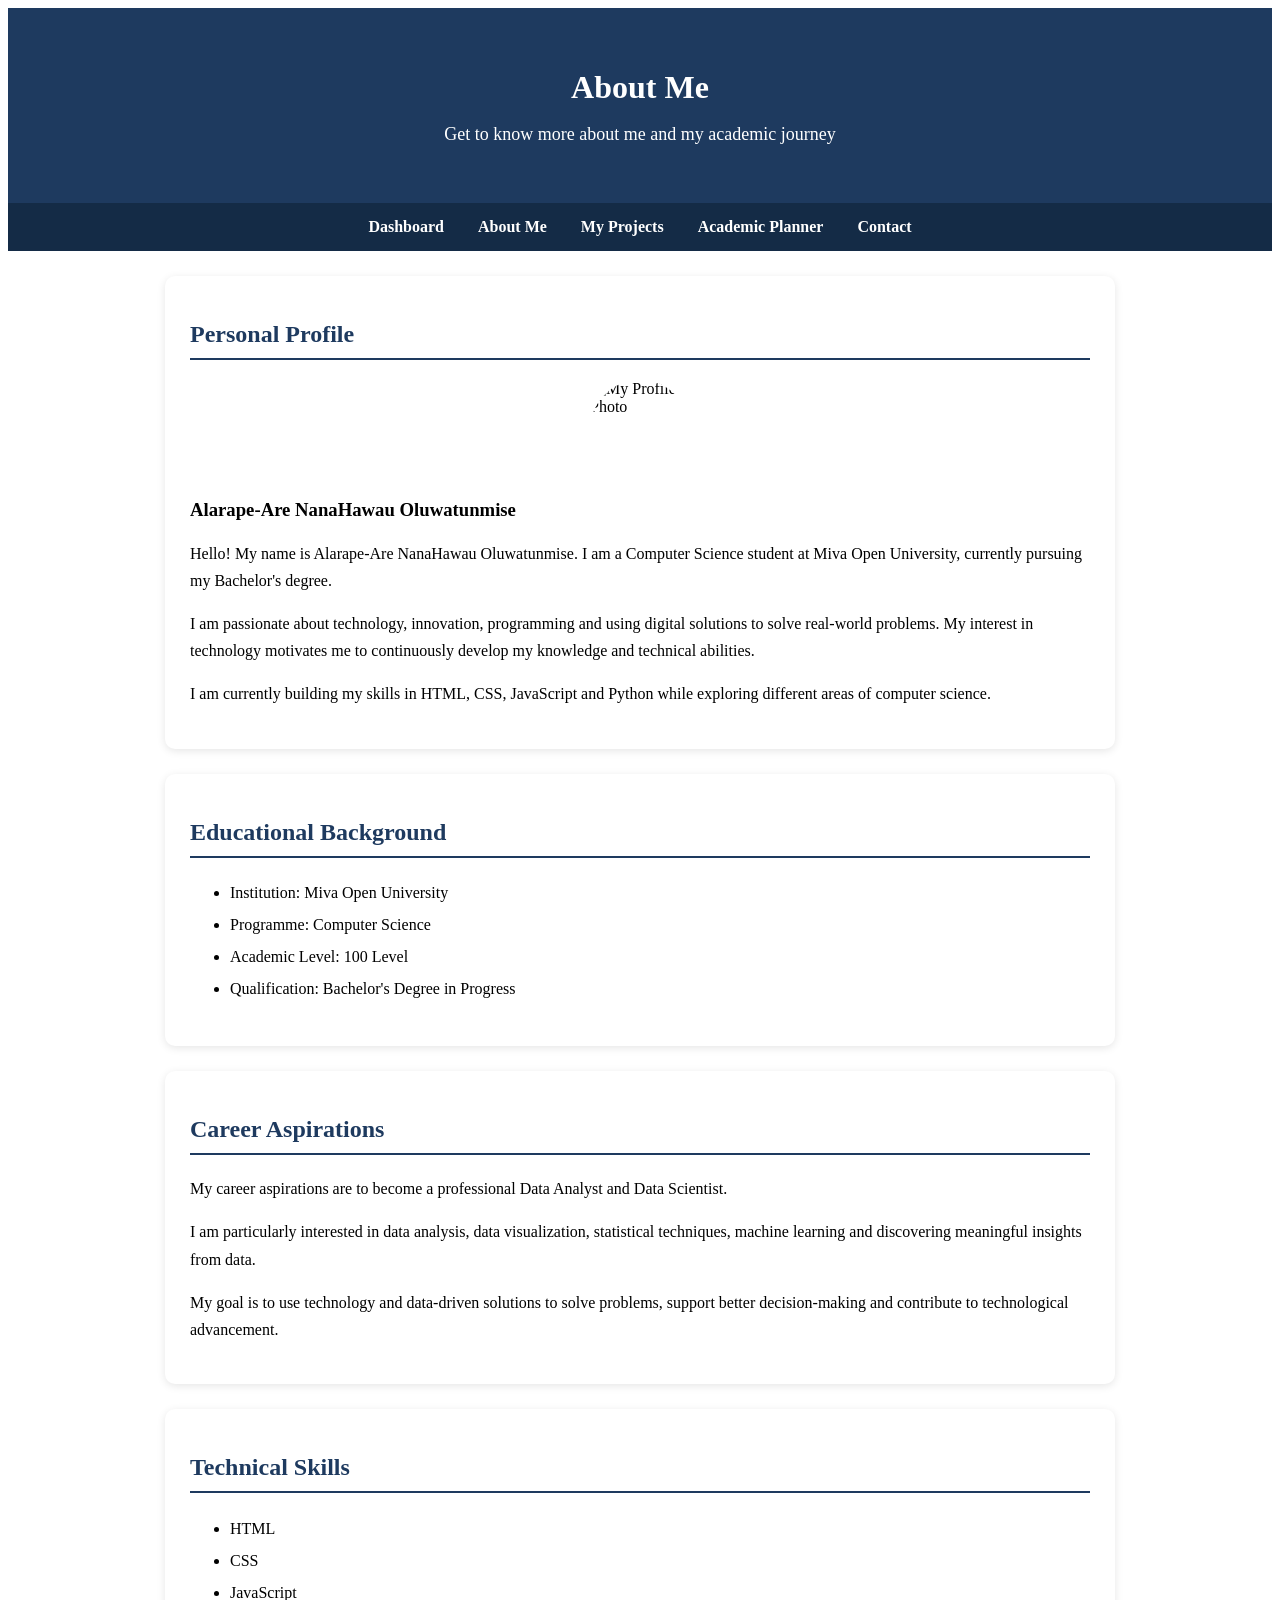
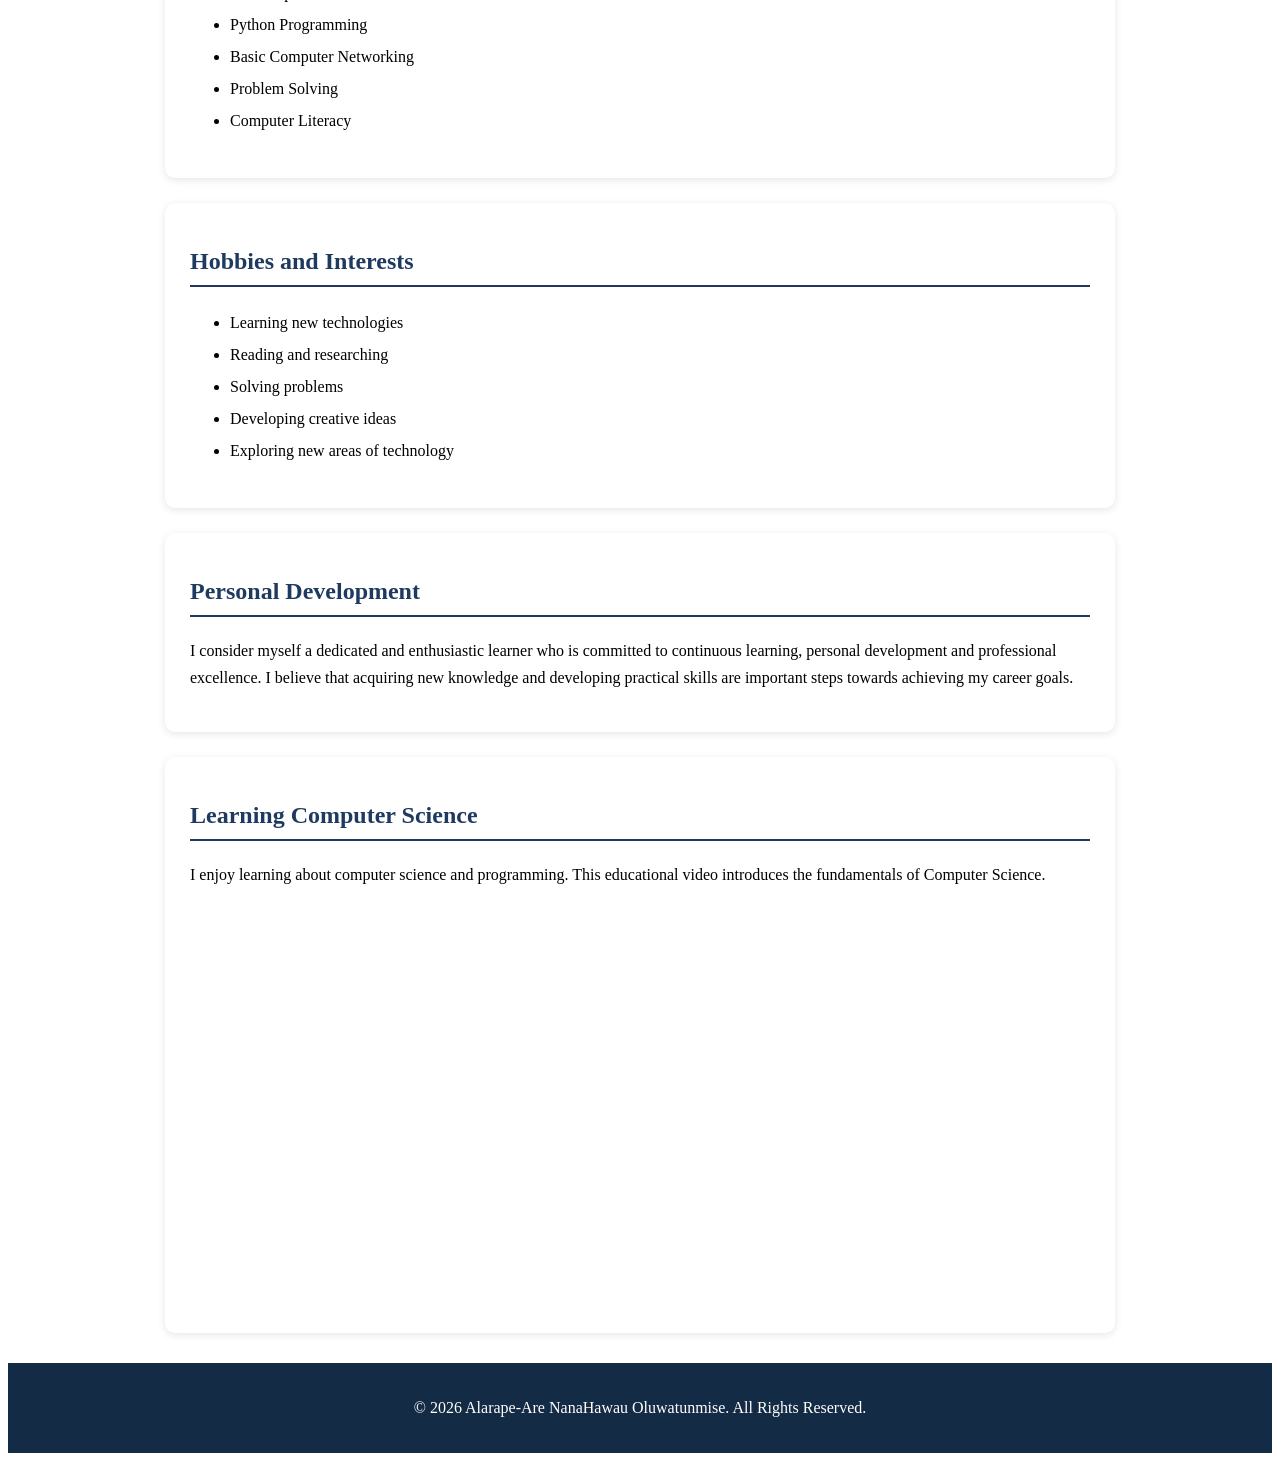
==== about.html @ a37563fd "Add files via upload" ====
<!DOCTYPE html>
<html lang="en">

<head>
    <meta charset="UTF-8">
    <meta name="viewport" content="width=device-width, initial-scale=1.0">

    <title>About Me - Student Portfolio</title>

    <link rel="stylesheet" href="style.css">
</head>

<body>

    <!-- HEADER -->
    <header>
        <h1>About Me</h1>
        <p>Get to know more about me and my academic journey</p>
    </header>

    <!-- NAVIGATION -->
    <nav>
        <a href="index.html">Dashboard</a>
        <a href="about.html">About Me</a>
        <a href="projects.html">My Projects</a>
        <a href="planner.html">Academic Planner</a>
        <a href="contact.html">Contact</a>
    </nav>

    <main>

        <!-- PERSONAL INTRODUCTION -->
        <section>

            <h2>Personal Profile</h2>

            <img src="images/PICTURE.jpg"
                 alt="My Profile Photo"
                 class="profile-photo">

            <h3>Alarape-Are NanaHawau Oluwatunmise</h3>

            <p>
                Hello! My name is Alarape-Are NanaHawau Oluwatunmise.
                I am a Computer Science student at Miva Open University,
                currently pursuing my Bachelor's degree.
            </p>

            <p>
                I am passionate about technology, innovation,
                programming and using digital solutions to solve
                real-world problems. My interest in technology
                motivates me to continuously develop my knowledge
                and technical abilities.
            </p>

            <p>
                I am currently building my skills in HTML, CSS,
                JavaScript and Python while exploring different
                areas of computer science.
            </p>

        </section>


        <!-- EDUCATIONAL BACKGROUND -->
        <section>

            <h2>Educational Background</h2>

            <ul>
                <li>Institution: Miva Open University</li>
                <li>Programme: Computer Science</li>
                <li>Academic Level: 100 Level</li>
                <li>Qualification: Bachelor's Degree in Progress</li>
            </ul>

        </section>


        <!-- CAREER ASPIRATIONS -->
        <section>

            <h2>Career Aspirations</h2>

            <p>
                My career aspirations are to become a professional
                Data Analyst and Data Scientist.
            </p>

            <p>
                I am particularly interested in data analysis,
                data visualization, statistical techniques,
                machine learning and discovering meaningful
                insights from data.
            </p>

            <p>
                My goal is to use technology and data-driven
                solutions to solve problems, support better
                decision-making and contribute to technological
                advancement.
            </p>

        </section>


        <!-- TECHNICAL SKILLS -->
        <section>

            <h2>Technical Skills</h2>

            <ul>
                <li>HTML</li>
                <li>CSS</li>
                <li>JavaScript</li>
                <li>Python Programming</li>
                <li>Basic Computer Networking</li>
                <li>Problem Solving</li>
                <li>Computer Literacy</li>
            </ul>

        </section>


        <!-- HOBBIES AND INTERESTS -->
        <section>

            <h2>Hobbies and Interests</h2>

            <ul>
                <li>Learning new technologies</li>
                <li>Reading and researching</li>
                <li>Solving problems</li>
                <li>Developing creative ideas</li>
                <li>Exploring new areas of technology</li>
            </ul>

        </section>


        <!-- PERSONAL DEVELOPMENT -->
        <section>

            <h2>Personal Development</h2>

            <p>
                I consider myself a dedicated and enthusiastic
                learner who is committed to continuous learning,
                personal development and professional excellence.
                I believe that acquiring new knowledge and
                developing practical skills are important steps
                towards achieving my career goals.
            </p>

        </section>


        <!-- EDUCATIONAL VIDEO -->
        <section>

            <h2>Learning Computer Science</h2>

            <p>
                I enjoy learning about computer science and
                programming. This educational video introduces
                the fundamentals of Computer Science.
            </p>

            <iframe
                width="100%"
                height="400"
                src="https://www.youtube.com/embed/8mAITcNt710"
                title="Introduction to Computer Science"
                frameborder="0"
                allowfullscreen>
            </iframe>

        </section>

    </main>


    <!-- COPYRIGHT FOOTER -->
    <footer>

        <p>
            &copy; 2026 Alarape-Are NanaHawau Oluwatunmise.
            All Rights Reserved.
        </p>

    </footer>

</body>

</html>
---- style.css ----
```css
/* GENERAL WEBSITE STYLING */

body {
    font-family: Arial, sans-serif;
    background-color: #f4f6f9;
    margin: 0;
    padding: 0;
    color: #333333;
}

/* WEBSITE HEADER */

header {
    background-color: #1e3a5f;
    color: white;
    text-align: center;
    padding: 40px 20px;
}

header h1 {
    font-size: 32px;
    margin-bottom: 10px;
}

header p {
    font-size: 18px;
}

/* NAVIGATION MENU */

nav {
    background-color: #142b46;
    padding: 15px;
    text-align: center;
}

nav a {
    color: white;
    text-decoration: none;
    margin: 0 15px;
    font-weight: bold;
}

nav a:hover {
    color: #f4c542;
}

/* PROFILE PICTURE */

.profile-photo {
    width: 100px;
    height: 100px;
    border-radius: 50%;
    object-fit: cover;
    display: block;
    margin: 15px auto;
}

/* WEBSITE SECTIONS */

section {
    background-color: white;
    margin: 25px auto;
    padding: 25px;
    width: 80%;
    max-width: 900px;
    border-radius: 10px;
    box-shadow: 0 2px 8px rgba(0, 0, 0, 0.1);
}

section h2 {
    color: #1e3a5f;
    border-bottom: 2px solid #1e3a5f;
    padding-bottom: 10px;
}

section p {
    line-height: 1.7;
}

section ul {
    line-height: 2;
}

/* IMAGES */

img {
    max-width: 100%;
    height: auto;
}

/* FOOTER */

footer {
    background-color: #142b46;
    color: white;
    text-align: center;
    padding: 20px;
    margin-top: 30px;
}

/* MOBILE RESPONSIVENESS */

@media (max-width: 600px) {

    nav a {
        display: block;
        margin: 12px 0;
    }

    section {
        width: 85%;
    }

    header h1 {
        font-size: 24px;
    }
}

/* GPA CALCULATOR */

input, select {
    padding: 10px;
    margin: 5px;
    border: 1px solid #ccc;
    border-radius: 5px;
}

button {
    background-color: #1e3a5f;
    color: white;
    padding: 12px 20px;
    border: none;
    border-radius: 5px;
    cursor: pointer;
}

button:hover {
    background-color: #f4c542;
    color: #142b46;
}

/* ACADEMIC PLANNER TASK LIST */

#taskList {
    list-style: none;
    padding: 0;
    margin-top: 20px;
}

#taskList li {
    background-color: #f0f4f8;
    color: #222;
    padding: 15px;
    margin-bottom: 10px;
    border-radius: 8px;
    display: flex;
    justify-content: space-between;
    align-items: center;
    gap: 10px;
    flex-wrap: wrap;
}

#taskList li span {
    color: #222;
    font-weight: bold;
}

#taskList li button {
    background-color: #142d4e;
    color: white;
    padding: 8px 12px;
    border: none;
    border-radius: 5px;
    cursor: pointer;
}

/* QUICK NAVIGATION BUTTONS */

.navigation-buttons {
    display: flex;
    flex-wrap: wrap;
    gap: 15px;
    margin-top: 20px;
}

.nav-button {
    display: inline-block;
    background-color: #1e3a5f;
    color: white;
    padding: 12px 20px;
    text-decoration: none;
    border-radius: 8px;
    transition: 0.3s;
}

.nav-button:hover {
    background-color: #3498db;
    transform: translateY(-3px);
}
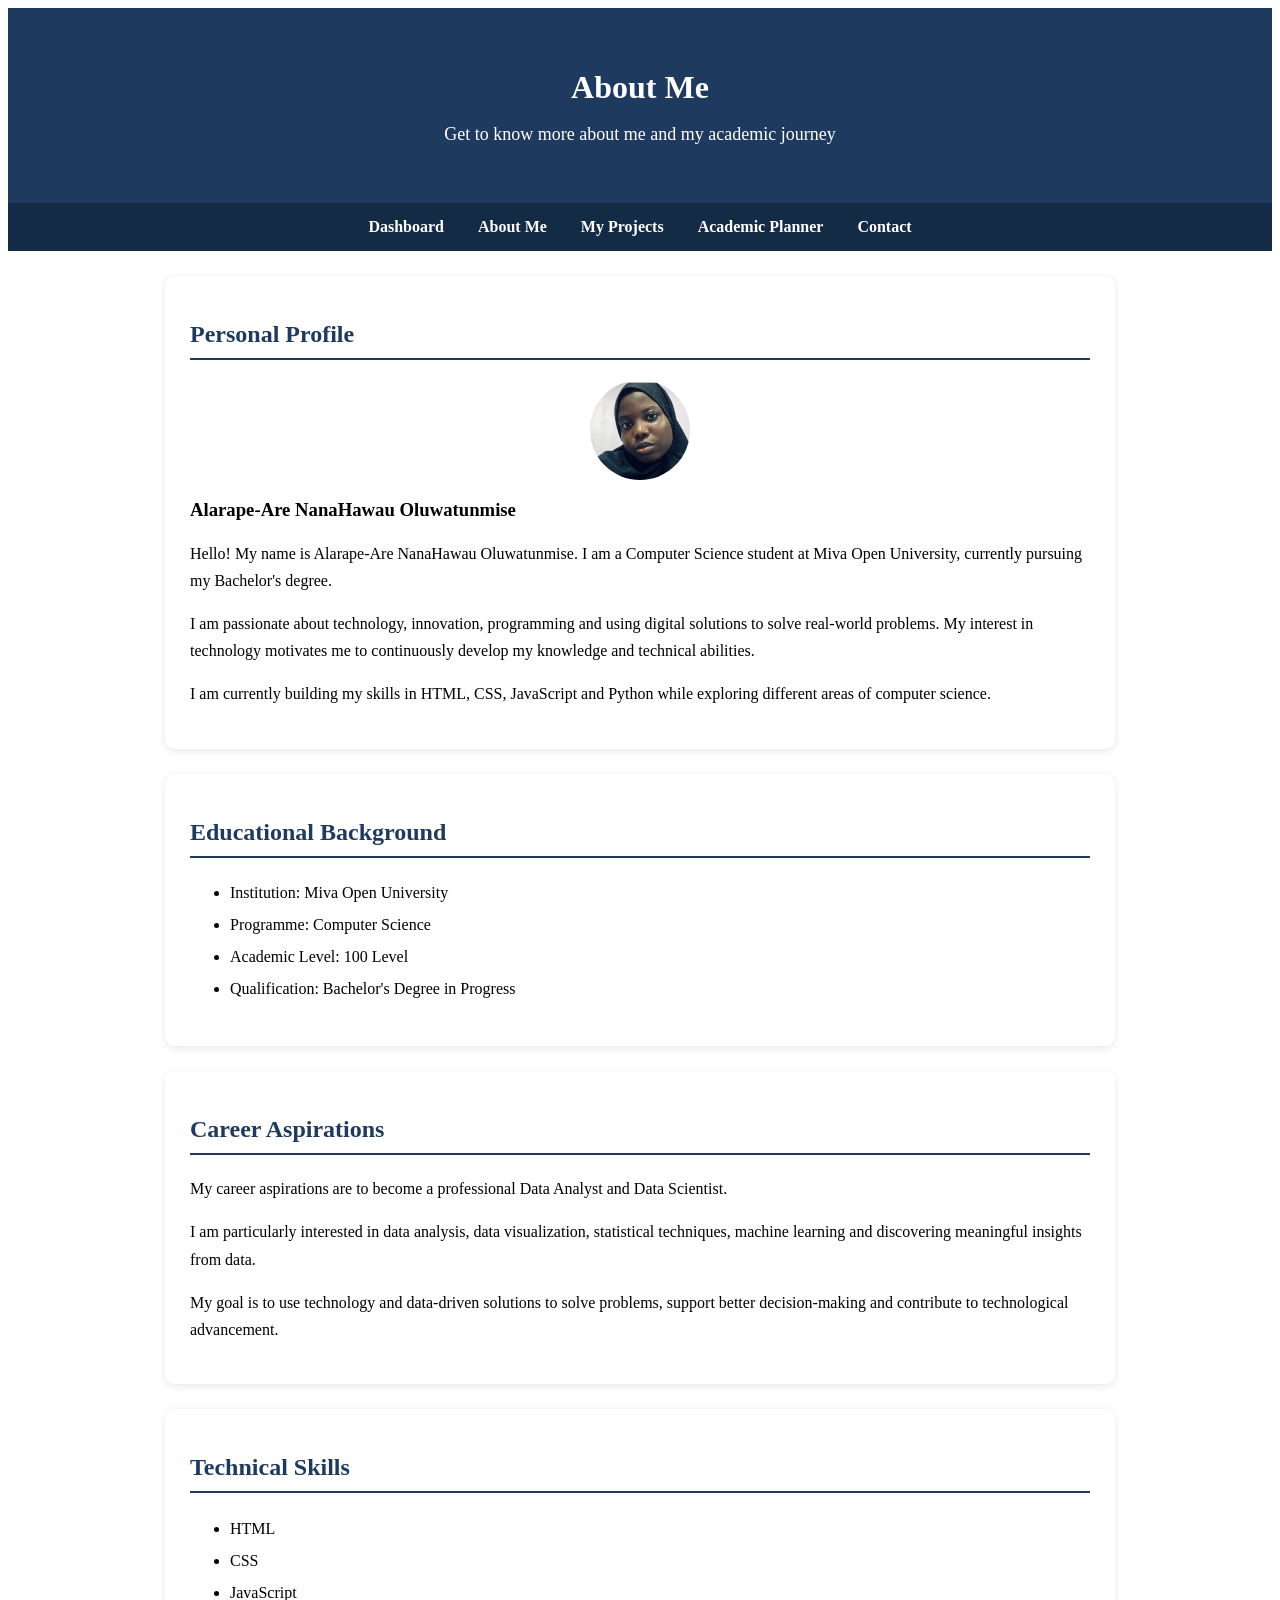
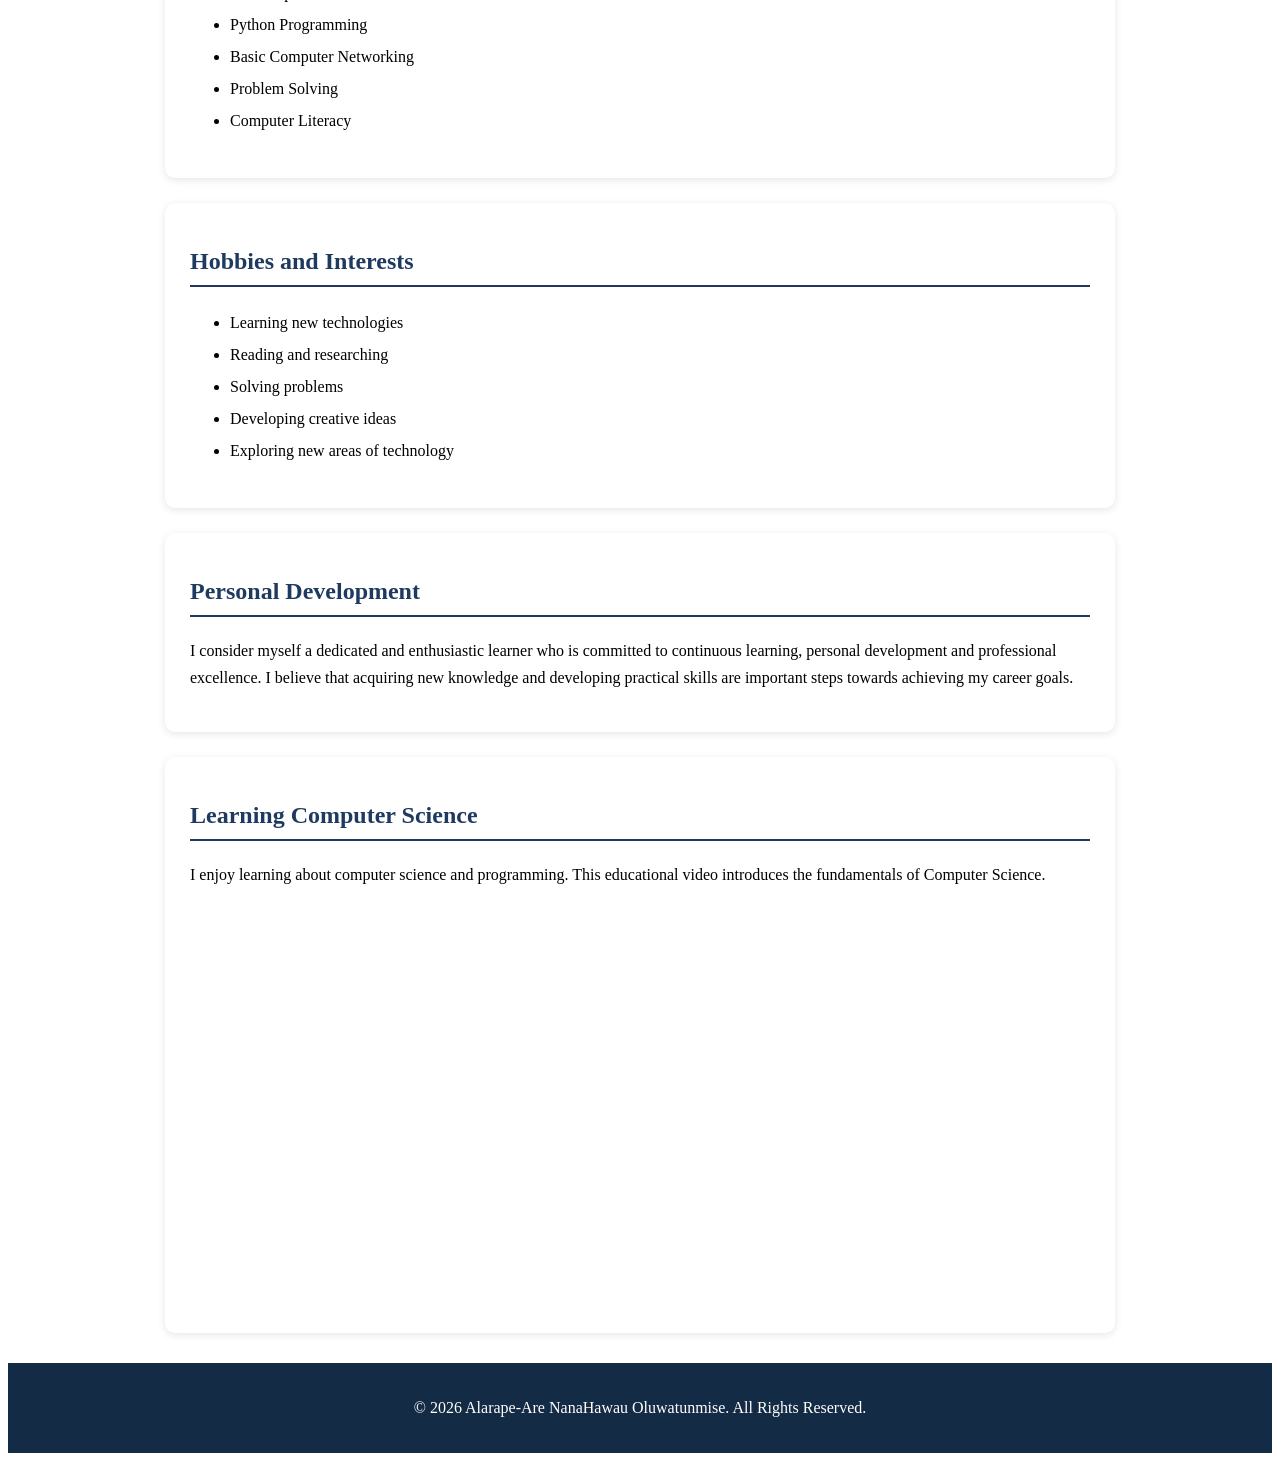
==== commit a417e4cf: "Fix HTML formatting issues in about.html" ====
--- a/about.html
+++ b/about.html
@@ -34,7 +34,7 @@
 
             <h2>Personal Profile</h2>
 
-            <img src="images/PICTURE.jpg"
+            <img src="pICTURE.jpg"
                  alt="My Profile Photo"
                  class="profile-photo">
 
@@ -193,4 +193,4 @@
 
 </body>
 
-</html>+</html>
